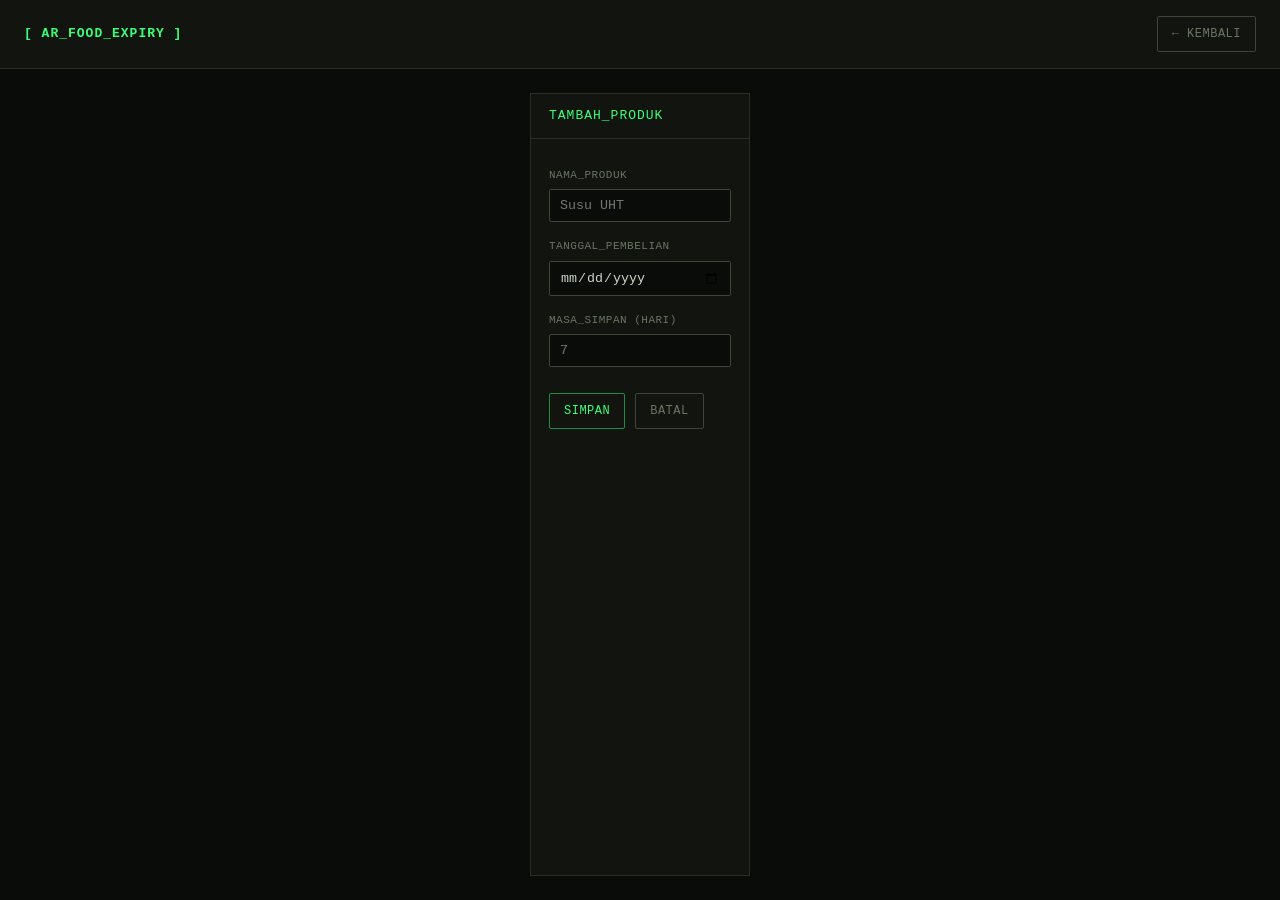
==== add-product.html @ 779e56b1 "Initial commit: dashboard + AR Scanner" ====
<!doctype html>
<html lang="id">
  <head>
    <meta charset="UTF-8" />
    <meta name="viewport" content="width=device-width, initial-scale=1.0" />
    <title>AR Food Expiry Visualizer — Tambah Produk</title>
    <link rel="stylesheet" href="css/style.css" />
  </head>
  <body>
    <div class="terminal-frame">
      <header class="topbar">
        <div class="brand">[ AR_FOOD_EXPIRY ]</div>
        <div class="topbar-actions">
          <a href="index.html" class="btn btn-ghost">← KEMBALI</a>
        </div>
      </header>

      <main class="panel panel-narrow">
        <div class="panel-header">
          <span id="formTitle">TAMBAH_PRODUK</span>
        </div>

        <form id="productForm" class="terminal-form">
          <input type="hidden" id="productId" />

          <label for="namaProduk">NAMA_PRODUK</label>
          <input type="text" id="namaProduk" required placeholder="Susu UHT" />

          <label for="tanggalPembelian">TANGGAL_PEMBELIAN</label>
          <input type="date" id="tanggalPembelian" required />

          <label for="masaSimpan">MASA_SIMPAN (HARI)</label>
          <input
            type="number"
            id="masaSimpan"
            min="1"
            required
            placeholder="7"
          />

          <div class="form-actions">
            <button type="submit" class="btn btn-primary">SIMPAN</button>
            <a href="index.html" class="btn btn-ghost">BATAL</a>
          </div>
        </form>
      </main>
    </div>

    <script src="js/storage.js"></script>
    <script>
      const params = new URLSearchParams(window.location.search);
      const editId = params.get("id");

      if (editId) {
        const product = ProductStorage.getProductById(editId);
        if (product) {
          document.getElementById("formTitle").textContent = "EDIT_PRODUK";
          document.getElementById("productId").value = product.id;
          document.getElementById("namaProduk").value = product.namaProduk;
          document.getElementById("tanggalPembelian").value =
            product.tanggalPembelian;
          document.getElementById("masaSimpan").value = product.masaSimpan;
        }
      }

      document.getElementById("productForm").addEventListener("submit", (e) => {
        e.preventDefault();
        const data = {
          namaProduk: document.getElementById("namaProduk").value.trim(),
          tanggalPembelian: document.getElementById("tanggalPembelian").value,
          masaSimpan: Number(document.getElementById("masaSimpan").value),
          statusManual: "",
        };

        const id = document.getElementById("productId").value;
        if (id) {
          ProductStorage.updateProduct(id, data);
        } else {
          ProductStorage.addProduct(data);
        }
        window.location.href = "index.html";
      });
    </script>
  </body>
</html>
---- css/style.css ----
:root {
  --bg: #0a0c0a;
  --bg-panel: #11140f;
  --bg-elevated: #161a14;
  --border: #2a2f26;
  --border-bright: #3d4536;
  --text: #c9d4c2;
  --text-dim: #6a7563;
  --accent: #39ff7a;
  --accent-dim: #1f8c46;
  --fresh: #39ff14;
  --consume-soon: #ffd400;
  --critical: #ff8c00;
  --expired: #ff3b30;
  --danger: #ff3b30;
  --font-mono: "JetBrains Mono", "Fira Code", "Courier New", monospace;
}

* {
  box-sizing: border-box;
  margin: 0;
  padding: 0;
}

body {
  background: var(--bg);
  color: var(--text);
  font-family: var(--font-mono);
  font-size: 13px;
  line-height: 1.5;
}

.terminal-frame {
  min-height: 100vh;
  display: flex;
  flex-direction: column;
}

.topbar {
  display: flex;
  justify-content: space-between;
  align-items: center;
  padding: 16px 24px;
  border-bottom: 1px solid var(--border);
  background: var(--bg-panel);
}

.brand {
  color: var(--accent);
  letter-spacing: 1px;
  font-weight: 600;
}

.topbar-actions {
  display: flex;
  gap: 10px;
}

.btn {
  font-family: var(--font-mono);
  font-size: 12px;
  letter-spacing: 0.5px;
  padding: 8px 14px;
  border: 1px solid var(--border-bright);
  background: transparent;
  color: var(--text);
  text-decoration: none;
  cursor: pointer;
  border-radius: 2px;
  transition:
    border-color 0.15s,
    color 0.15s;
}

.btn:hover {
  border-color: var(--accent);
  color: var(--accent);
}

.btn-primary {
  border-color: var(--accent-dim);
  color: var(--accent);
}
.btn-primary:hover {
  background: var(--accent-dim);
  color: #061107;
}

.btn-ghost {
  color: var(--text-dim);
}

.panel {
  margin: 24px;
  background: var(--bg-panel);
  border: 1px solid var(--border);
  flex: 1;
}

.panel-narrow {
  max-width: 480px;
  margin: 24px auto;
}

.panel-header {
  display: flex;
  justify-content: space-between;
  padding: 12px 18px;
  border-bottom: 1px solid var(--border);
  color: var(--accent);
  letter-spacing: 1px;
}

.count-badge {
  color: var(--text-dim);
  font-size: 11px;
}

.table-wrap {
  overflow-x: auto;
}

table {
  width: 100%;
  border-collapse: collapse;
}

th {
  text-align: left;
  padding: 10px 18px;
  font-size: 11px;
  color: var(--text-dim);
  border-bottom: 1px solid var(--border);
  letter-spacing: 0.5px;
}

td {
  padding: 10px 18px;
  border-bottom: 1px solid var(--border);
  font-size: 12px;
}

tr:hover {
  background: var(--bg-elevated);
}

.badge {
  font-size: 10px;
  padding: 3px 8px;
  border-radius: 2px;
  letter-spacing: 0.5px;
  display: inline-block;
}

.badge-fresh {
  background: rgba(57, 255, 20, 0.12);
  color: var(--fresh);
  border: 1px solid var(--fresh);
}
.badge-consume_soon {
  background: rgba(255, 212, 0, 0.12);
  color: var(--consume-soon);
  border: 1px solid var(--consume-soon);
}
.badge-critical {
  background: rgba(255, 140, 0, 0.12);
  color: var(--critical);
  border: 1px solid var(--critical);
}
.badge-expired {
  background: rgba(255, 59, 48, 0.12);
  color: var(--expired);
  border: 1px solid var(--expired);
}

.actions-cell {
  display: flex;
  gap: 6px;
}

.btn-mini {
  font-family: var(--font-mono);
  font-size: 10px;
  padding: 4px 8px;
  border: 1px solid var(--border-bright);
  background: transparent;
  color: var(--text-dim);
  cursor: pointer;
  text-decoration: none;
  border-radius: 2px;
}

.btn-mini:hover {
  color: var(--accent);
  border-color: var(--accent);
}
.btn-mini-danger:hover {
  color: var(--danger);
  border-color: var(--danger);
}

.empty-state {
  padding: 40px;
  text-align: center;
  color: var(--text-dim);
}

.statusbar {
  display: flex;
  justify-content: space-between;
  padding: 8px 24px;
  font-size: 11px;
  color: var(--text-dim);
  border-top: 1px solid var(--border);
  background: var(--bg-panel);
}

.terminal-form {
  display: flex;
  flex-direction: column;
  padding: 18px;
  gap: 6px;
}

.terminal-form label {
  font-size: 11px;
  color: var(--text-dim);
  margin-top: 10px;
  letter-spacing: 0.5px;
}

.terminal-form input {
  font-family: var(--font-mono);
  background: var(--bg);
  border: 1px solid var(--border-bright);
  color: var(--text);
  padding: 8px 10px;
  border-radius: 2px;
}

.terminal-form input:focus {
  outline: none;
  border-color: var(--accent);
}

.form-actions {
  display: flex;
  gap: 10px;
  margin-top: 20px;
}

.modal {
  position: fixed;
  inset: 0;
  background: rgba(0, 0, 0, 0.6);
  display: flex;
  align-items: center;
  justify-content: center;
}

.modal-box {
  background: var(--bg-panel);
  border: 1px solid var(--border-bright);
  width: 90%;
  max-width: 420px;
}

.modal-header {
  display: flex;
  justify-content: space-between;
  padding: 12px 16px;
  border-bottom: 1px solid var(--border);
  color: var(--accent);
}

.btn-icon {
  background: none;
  border: none;
  color: var(--text-dim);
  cursor: pointer;
  font-size: 16px;
}

.modal-body {
  padding: 16px;
  font-size: 12px;
}
.modal-body .dim {
  color: var(--text-dim);
}
.modal-body code {
  color: var(--accent);
}

.scanner-body {
  margin: 0;
  overflow: hidden;
  background: var(--bg);
}

.scanner-topbar {
  position: fixed;
  top: 0;
  left: 0;
  right: 0;
  z-index: 20;
  display: flex;
  justify-content: space-between;
  align-items: center;
  padding: 10px 16px;
  background: rgba(10, 12, 10, 0.85);
  border-bottom: 1px solid var(--border);
  backdrop-filter: blur(4px);
}

.btn-sm {
  padding: 6px 10px;
  font-size: 11px;
}

.scanner-info-panel {
  position: fixed;
  bottom: 16px;
  left: 16px;
  right: 16px;
  z-index: 20;
  background: rgba(17, 20, 15, 0.92);
  border: 1px solid var(--border-bright);
  border-radius: 4px;
  padding: 12px 16px;
  backdrop-filter: blur(4px);
}

.info-row {
  display: flex;
  justify-content: space-between;
  padding: 4px 0;
  font-size: 12px;
}

.info-label {
  color: var(--text-dim);
  letter-spacing: 0.5px;
}

.scanner-empty {
  position: fixed;
  inset: 0;
  z-index: 30;
  display: flex;
  flex-direction: column;
  align-items: center;
  justify-content: center;
  gap: 12px;
  background: var(--bg);
  color: var(--text-dim);
  text-align: center;
}
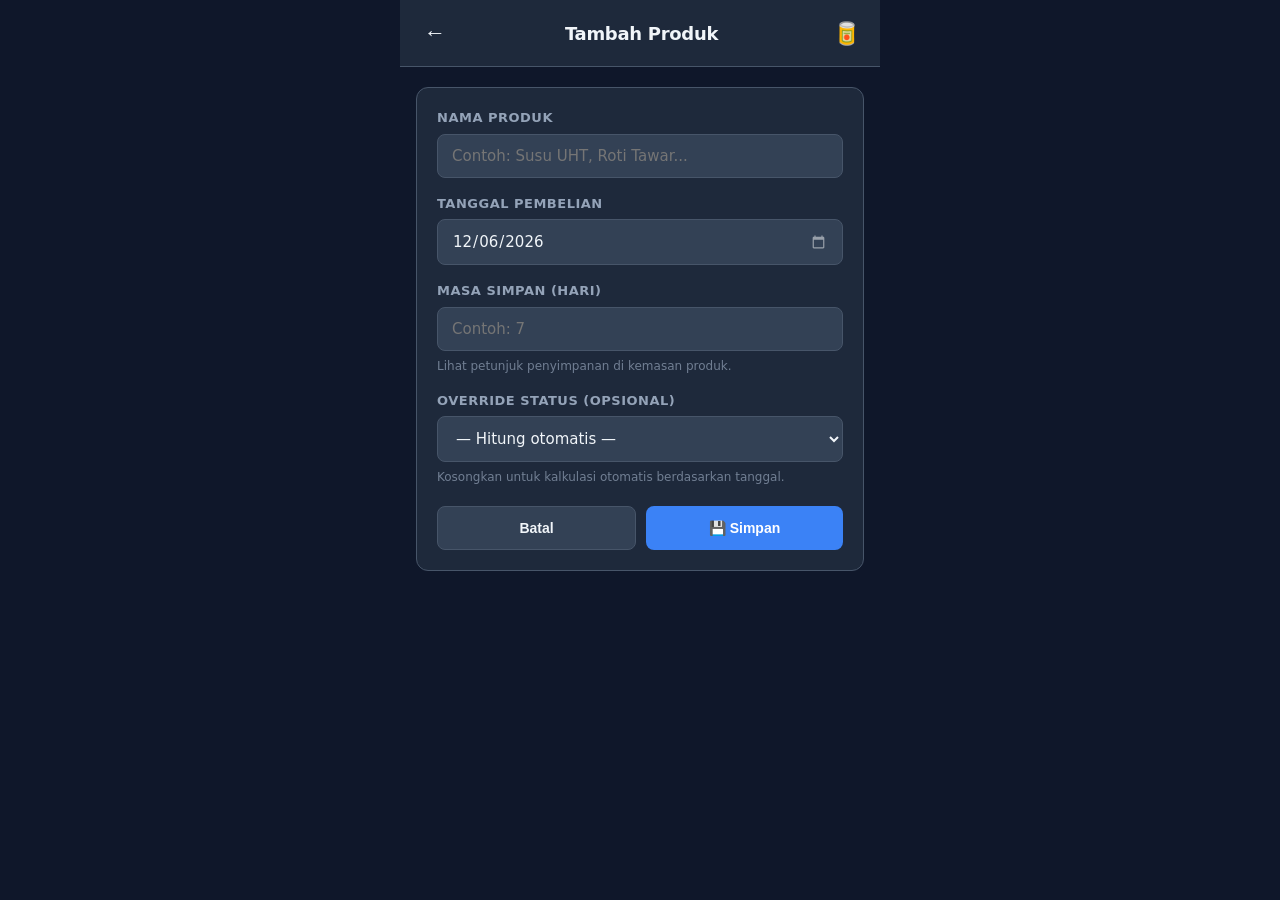
==== commit 50962de5: "first commit" ====
--- a/add-product.html
+++ b/add-product.html
@@ -2,83 +2,229 @@
 <html lang="id">
   <head>
     <meta charset="UTF-8" />
-    <meta name="viewport" content="width=device-width, initial-scale=1.0" />
-    <title>AR Food Expiry Visualizer — Tambah Produk</title>
+    <meta
+      name="viewport"
+      content="width=device-width, initial-scale=1.0, maximum-scale=1.0"
+    />
+    <meta name="theme-color" content="#0f172a" />
+    <title>Tambah Produk — AR Food Expiry</title>
     <link rel="stylesheet" href="css/style.css" />
   </head>
   <body>
-    <div class="terminal-frame">
-      <header class="topbar">
-        <div class="brand">[ AR_FOOD_EXPIRY ]</div>
-        <div class="topbar-actions">
-          <a href="index.html" class="btn btn-ghost">← KEMBALI</a>
+    <div class="app-container">
+      <!-- Header -->
+      <header class="app-header">
+        <button class="btn-back" id="btnBack">←</button>
+        <h1 id="pageTitle">Tambah Produk</h1>
+        <span class="header-icon">🥫</span>
+      </header>
+
+      <main class="main-content">
+        <div class="form-card">
+          <div class="form-group">
+            <label for="namaProduk">Nama Produk</label>
+            <input
+              type="text"
+              id="namaProduk"
+              placeholder="Contoh: Susu UHT, Roti Tawar..."
+              maxlength="60"
+              autocomplete="off"
+              required
+            />
+          </div>
+
+          <div class="form-group">
+            <label for="tanggalPembelian">Tanggal Pembelian</label>
+            <input type="date" id="tanggalPembelian" required />
+          </div>
+
+          <div class="form-group">
+            <label for="masaSimpan">Masa Simpan (hari)</label>
+            <input
+              type="number"
+              id="masaSimpan"
+              placeholder="Contoh: 7"
+              min="1"
+              max="3650"
+              required
+            />
+            <span class="form-hint"
+              >Lihat petunjuk penyimpanan di kemasan produk.</span
+            >
+          </div>
+
+          <div class="form-group">
+            <label for="statusManual">Override Status (opsional)</label>
+            <select id="statusManual">
+              <option value="">— Hitung otomatis —</option>
+              <option value="fresh">✅ Fresh</option>
+              <option value="consume-soon">⚠️ Consume Soon</option>
+              <option value="critical">🚨 Critical</option>
+              <option value="expired">💀 Expired</option>
+            </select>
+            <span class="form-hint"
+              >Kosongkan untuk kalkulasi otomatis berdasarkan tanggal.</span
+            >
+          </div>
+
+          <div class="form-actions">
+            <button class="btn btn-secondary" id="btnCancel" type="button">
+              Batal
+            </button>
+            <button class="btn btn-primary" id="btnSave" type="button">
+              💾 Simpan
+            </button>
+          </div>
         </div>
-      </header>
-
-      <main class="panel panel-narrow">
-        <div class="panel-header">
-          <span id="formTitle">TAMBAH_PRODUK</span>
+
+        <!-- Marker Preview (shown after save) -->
+        <div id="markerPreviewSection" style="display: none; margin-top: 20px">
+          <p class="section-heading" style="margin-bottom: 12px">
+            Marker Berhasil Dibuat
+          </p>
+          <div class="marker-preview-card">
+            <h3>Cetak & tempel ke produk Anda</h3>
+            <canvas id="generatedMarker" width="300" height="300"></canvas>
+            <p class="marker-id-display">
+              Marker ID: <span id="generatedMarkerId"></span>
+            </p>
+            <button
+              class="btn btn-primary"
+              id="btnDownloadNewMarker"
+              style="margin-top: 14px; width: 100%"
+            >
+              ⬇️ Download Marker
+            </button>
+            <a
+              href="index.html"
+              class="btn btn-secondary"
+              style="margin-top: 8px; width: 100%; display: flex"
+            >
+              ← Kembali ke Dashboard
+            </a>
+          </div>
         </div>
-
-        <form id="productForm" class="terminal-form">
-          <input type="hidden" id="productId" />
-
-          <label for="namaProduk">NAMA_PRODUK</label>
-          <input type="text" id="namaProduk" required placeholder="Susu UHT" />
-
-          <label for="tanggalPembelian">TANGGAL_PEMBELIAN</label>
-          <input type="date" id="tanggalPembelian" required />
-
-          <label for="masaSimpan">MASA_SIMPAN (HARI)</label>
-          <input
-            type="number"
-            id="masaSimpan"
-            min="1"
-            required
-            placeholder="7"
-          />
-
-          <div class="form-actions">
-            <button type="submit" class="btn btn-primary">SIMPAN</button>
-            <a href="index.html" class="btn btn-ghost">BATAL</a>
-          </div>
-        </form>
       </main>
     </div>
 
+    <!-- Toast -->
+    <div class="toast-container" id="toastContainer"></div>
+
     <script src="js/storage.js"></script>
+    <script src="js/expiry.js"></script>
+    <script src="js/marker.js"></script>
     <script>
-      const params = new URLSearchParams(window.location.search);
-      const editId = params.get("id");
-
-      if (editId) {
-        const product = ProductStorage.getProductById(editId);
-        if (product) {
-          document.getElementById("formTitle").textContent = "EDIT_PRODUK";
-          document.getElementById("productId").value = product.id;
-          document.getElementById("namaProduk").value = product.namaProduk;
-          document.getElementById("tanggalPembelian").value =
-            product.tanggalPembelian;
-          document.getElementById("masaSimpan").value = product.masaSimpan;
+      document.addEventListener("DOMContentLoaded", () => {
+        // ─── State ─────────────────────────────────────────────────
+        const params = new URLSearchParams(window.location.search);
+        const editId = params.get("edit");
+        const isEdit = Boolean(editId);
+
+        // ─── DOM ───────────────────────────────────────────────────
+        const pageTitle = document.getElementById("pageTitle");
+        const namaProduk = document.getElementById("namaProduk");
+        const tglBeli = document.getElementById("tanggalPembelian");
+        const masaSimpan = document.getElementById("masaSimpan");
+        const statusM = document.getElementById("statusManual");
+        const btnSave = document.getElementById("btnSave");
+        const btnCancel = document.getElementById("btnCancel");
+        const btnBack = document.getElementById("btnBack");
+        const toastCont = document.getElementById("toastContainer");
+
+        const markerSection = document.getElementById("markerPreviewSection");
+        const markerCanvas = document.getElementById("generatedMarker");
+        const markerIdEl = document.getElementById("generatedMarkerId");
+        const btnDlMarker = document.getElementById("btnDownloadNewMarker");
+
+        // ─── Populate on Edit ──────────────────────────────────────
+        if (isEdit) {
+          pageTitle.textContent = "Edit Produk";
+          const p = Storage.getById(editId);
+          if (p) {
+            namaProduk.value = p.namaProduk;
+            tglBeli.value = p.tanggalPembelian;
+            masaSimpan.value = p.masaSimpan;
+            statusM.value = p.statusManual || "";
+          } else {
+            showToast("Produk tidak ditemukan", "error");
+            setTimeout(() => (window.location.href = "index.html"), 1500);
+          }
+        } else {
+          // Default purchase date to today
+          tglBeli.value = new Date().toISOString().split("T")[0];
         }
-      }
-
-      document.getElementById("productForm").addEventListener("submit", (e) => {
-        e.preventDefault();
-        const data = {
-          namaProduk: document.getElementById("namaProduk").value.trim(),
-          tanggalPembelian: document.getElementById("tanggalPembelian").value,
-          masaSimpan: Number(document.getElementById("masaSimpan").value),
-          statusManual: "",
-        };
-
-        const id = document.getElementById("productId").value;
-        if (id) {
-          ProductStorage.updateProduct(id, data);
-        } else {
-          ProductStorage.addProduct(data);
+
+        // ─── Save Handler ──────────────────────────────────────────
+        btnSave.addEventListener("click", () => {
+          // Validate
+          if (!namaProduk.value.trim()) {
+            showToast("Nama produk wajib diisi", "error");
+            namaProduk.focus();
+            return;
+          }
+          if (!tglBeli.value) {
+            showToast("Tanggal pembelian wajib diisi", "error");
+            tglBeli.focus();
+            return;
+          }
+          if (!masaSimpan.value || parseInt(masaSimpan.value) < 1) {
+            showToast("Masa simpan minimal 1 hari", "error");
+            masaSimpan.focus();
+            return;
+          }
+
+          const data = {
+            namaProduk: namaProduk.value,
+            tanggalPembelian: tglBeli.value,
+            masaSimpan: masaSimpan.value,
+            statusManual: statusM.value,
+          };
+
+          let saved;
+          if (isEdit) {
+            saved = Storage.update(editId, data);
+            showToast("Produk diperbarui ✓", "success");
+            setTimeout(() => (window.location.href = "index.html"), 1200);
+          } else {
+            saved = Storage.add(data);
+            showToast("Produk disimpan ✓", "success");
+            // Show marker preview
+            showMarkerPreview(saved.markerId);
+            btnSave.disabled = true;
+          }
+        });
+
+        // ─── Marker Preview ────────────────────────────────────────
+        function showMarkerPreview(markerId) {
+          Marker.generate(markerId, markerCanvas);
+          markerIdEl.textContent = markerId;
+          markerSection.style.display = "block";
+          markerSection.scrollIntoView({behavior: "smooth", block: "start"});
+
+          btnDlMarker.addEventListener("click", () => {
+            Marker.download(markerCanvas, markerId);
+            showToast("Marker diunduh!", "success");
+          });
         }
-        window.location.href = "index.html";
+
+        // ─── Navigation ────────────────────────────────────────────
+        btnCancel.addEventListener(
+          "click",
+          () => (window.location.href = "index.html"),
+        );
+        btnBack.addEventListener(
+          "click",
+          () => (window.location.href = "index.html"),
+        );
+
+        // ─── Toast ─────────────────────────────────────────────────
+        function showToast(message, type = "success") {
+          const toast = document.createElement("div");
+          toast.className = `toast ${type}`;
+          toast.textContent = message;
+          toastCont.appendChild(toast);
+          setTimeout(() => toast.remove(), 3000);
+        }
       });
     </script>
   </body>
--- a/css/style.css
+++ b/css/style.css
@@ -1,358 +1,664 @@
+/* ============================================
+   AR Food Expiry Visualizer — Global Styles
+   ============================================ */
+
 :root {
-  --bg: #0a0c0a;
-  --bg-panel: #11140f;
-  --bg-elevated: #161a14;
-  --border: #2a2f26;
-  --border-bright: #3d4536;
-  --text: #c9d4c2;
-  --text-dim: #6a7563;
-  --accent: #39ff7a;
-  --accent-dim: #1f8c46;
-  --fresh: #39ff14;
-  --consume-soon: #ffd400;
-  --critical: #ff8c00;
-  --expired: #ff3b30;
-  --danger: #ff3b30;
-  --font-mono: "JetBrains Mono", "Fira Code", "Courier New", monospace;
+  --fresh: #22c55e;
+  --consume-soon: #eab308;
+  --critical: #f97316;
+  --expired: #ef4444;
+  --bg: #0f172a;
+  --surface: #1e293b;
+  --surface-2: #334155;
+  --text: #f1f5f9;
+  --text-muted: #94a3b8;
+  --border: #475569;
+  --radius: 12px;
+  --radius-sm: 8px;
+  --transition: 0.2s ease;
 }
 
 * {
-  box-sizing: border-box;
   margin: 0;
   padding: 0;
-}
-
+  box-sizing: border-box;
+}
+
+html,
 body {
+  height: 100%;
+  font-family:
+    "Segoe UI",
+    system-ui,
+    -apple-system,
+    sans-serif;
   background: var(--bg);
   color: var(--text);
-  font-family: var(--font-mono);
-  font-size: 13px;
+  font-size: 16px;
   line-height: 1.5;
 }
 
-.terminal-frame {
+/* ============ LAYOUT ============ */
+
+.app-container {
+  max-width: 480px;
+  margin: 0 auto;
   min-height: 100vh;
   display: flex;
   flex-direction: column;
 }
 
-.topbar {
-  display: flex;
+/* ============ HEADER ============ */
+
+.app-header {
+  background: var(--surface);
+  padding: 16px 20px;
+  border-bottom: 1px solid var(--border);
+  display: flex;
+  align-items: center;
   justify-content: space-between;
-  align-items: center;
-  padding: 16px 24px;
-  border-bottom: 1px solid var(--border);
-  background: var(--bg-panel);
-}
-
-.brand {
-  color: var(--accent);
-  letter-spacing: 1px;
+  position: sticky;
+  top: 0;
+  z-index: 100;
+}
+
+.app-header h1 {
+  font-size: 18px;
+  font-weight: 700;
+  letter-spacing: -0.3px;
+}
+
+.app-header .header-icon {
+  font-size: 22px;
+}
+
+.btn-back {
+  background: none;
+  border: none;
+  color: var(--text);
+  font-size: 22px;
+  cursor: pointer;
+  padding: 4px;
+  display: flex;
+  align-items: center;
+}
+
+/* ============ MAIN CONTENT ============ */
+
+.main-content {
+  flex: 1;
+  padding: 20px 16px;
+  overflow-y: auto;
+}
+
+/* ============ STATS BAR ============ */
+
+.stats-bar {
+  display: grid;
+  grid-template-columns: repeat(4, 1fr);
+  gap: 8px;
+  margin-bottom: 20px;
+}
+
+.stat-card {
+  background: var(--surface);
+  border-radius: var(--radius-sm);
+  padding: 10px 8px;
+  text-align: center;
+  border: 1px solid var(--border);
+}
+
+.stat-card .stat-num {
+  font-size: 22px;
+  font-weight: 700;
+  line-height: 1;
+}
+
+.stat-card .stat-label {
+  font-size: 10px;
+  color: var(--text-muted);
+  margin-top: 4px;
+  text-transform: uppercase;
+  letter-spacing: 0.5px;
+}
+
+.stat-card.fresh .stat-num {
+  color: var(--fresh);
+}
+.stat-card.soon .stat-num {
+  color: var(--consume-soon);
+}
+.stat-card.critical .stat-num {
+  color: var(--critical);
+}
+.stat-card.expired .stat-num {
+  color: var(--expired);
+}
+
+/* ============ ACTION BUTTONS ============ */
+
+.action-bar {
+  display: flex;
+  gap: 10px;
+  margin-bottom: 20px;
+}
+
+.btn {
+  display: inline-flex;
+  align-items: center;
+  justify-content: center;
+  gap: 6px;
+  padding: 10px 16px;
+  border-radius: var(--radius-sm);
+  border: none;
+  font-size: 14px;
   font-weight: 600;
-}
-
-.topbar-actions {
-  display: flex;
-  gap: 10px;
-}
-
-.btn {
-  font-family: var(--font-mono);
-  font-size: 12px;
-  letter-spacing: 0.5px;
-  padding: 8px 14px;
-  border: 1px solid var(--border-bright);
+  cursor: pointer;
+  transition: all var(--transition);
+  text-decoration: none;
+  white-space: nowrap;
+}
+
+.btn:active {
+  transform: scale(0.97);
+}
+
+.btn-primary {
+  background: #3b82f6;
+  color: #fff;
+  flex: 1;
+}
+
+.btn-primary:hover {
+  background: #2563eb;
+}
+
+.btn-ar {
+  background: linear-gradient(135deg, #6366f1, #8b5cf6);
+  color: #fff;
+  flex: 1;
+}
+
+.btn-ar:hover {
+  background: linear-gradient(135deg, #4f46e5, #7c3aed);
+}
+
+.btn-secondary {
+  background: var(--surface-2);
+  color: var(--text);
+  border: 1px solid var(--border);
+}
+
+.btn-secondary:hover {
+  background: var(--border);
+}
+
+.btn-danger {
   background: transparent;
-  color: var(--text);
-  text-decoration: none;
-  cursor: pointer;
-  border-radius: 2px;
-  transition:
-    border-color 0.15s,
-    color 0.15s;
-}
-
-.btn:hover {
-  border-color: var(--accent);
-  color: var(--accent);
-}
-
-.btn-primary {
-  border-color: var(--accent-dim);
-  color: var(--accent);
-}
-.btn-primary:hover {
-  background: var(--accent-dim);
-  color: #061107;
-}
-
-.btn-ghost {
-  color: var(--text-dim);
-}
-
-.panel {
-  margin: 24px;
-  background: var(--bg-panel);
-  border: 1px solid var(--border);
-  flex: 1;
-}
-
-.panel-narrow {
-  max-width: 480px;
-  margin: 24px auto;
-}
-
-.panel-header {
-  display: flex;
-  justify-content: space-between;
-  padding: 12px 18px;
-  border-bottom: 1px solid var(--border);
-  color: var(--accent);
-  letter-spacing: 1px;
-}
-
-.count-badge {
-  color: var(--text-dim);
-  font-size: 11px;
-}
-
-.table-wrap {
-  overflow-x: auto;
-}
-
-table {
-  width: 100%;
-  border-collapse: collapse;
-}
-
-th {
-  text-align: left;
-  padding: 10px 18px;
-  font-size: 11px;
-  color: var(--text-dim);
-  border-bottom: 1px solid var(--border);
-  letter-spacing: 0.5px;
-}
-
-td {
-  padding: 10px 18px;
-  border-bottom: 1px solid var(--border);
-  font-size: 12px;
-}
-
-tr:hover {
-  background: var(--bg-elevated);
-}
-
-.badge {
-  font-size: 10px;
-  padding: 3px 8px;
-  border-radius: 2px;
-  letter-spacing: 0.5px;
-  display: inline-block;
-}
-
-.badge-fresh {
-  background: rgba(57, 255, 20, 0.12);
-  color: var(--fresh);
-  border: 1px solid var(--fresh);
-}
-.badge-consume_soon {
-  background: rgba(255, 212, 0, 0.12);
-  color: var(--consume-soon);
-  border: 1px solid var(--consume-soon);
-}
-.badge-critical {
-  background: rgba(255, 140, 0, 0.12);
-  color: var(--critical);
-  border: 1px solid var(--critical);
-}
-.badge-expired {
-  background: rgba(255, 59, 48, 0.12);
   color: var(--expired);
   border: 1px solid var(--expired);
 }
 
-.actions-cell {
-  display: flex;
+.btn-danger:hover {
+  background: var(--expired);
+  color: #fff;
+}
+
+.btn-sm {
+  padding: 6px 10px;
+  font-size: 12px;
+  border-radius: 6px;
+}
+
+.btn-icon {
+  padding: 6px;
+  border-radius: 6px;
+  background: var(--surface-2);
+  border: 1px solid var(--border);
+  color: var(--text);
+  cursor: pointer;
+  font-size: 16px;
+  transition: all var(--transition);
+}
+
+.btn-icon:hover {
+  background: var(--border);
+}
+
+/* ============ SECTION HEADING ============ */
+
+.section-heading {
+  font-size: 13px;
+  font-weight: 600;
+  color: var(--text-muted);
+  text-transform: uppercase;
+  letter-spacing: 0.8px;
+  margin-bottom: 12px;
+}
+
+/* ============ PRODUCT LIST ============ */
+
+.product-list {
+  display: flex;
+  flex-direction: column;
+  gap: 12px;
+}
+
+.product-card {
+  background: var(--surface);
+  border-radius: var(--radius);
+  border: 1px solid var(--border);
+  overflow: hidden;
+  transition: all var(--transition);
+}
+
+.product-card:hover {
+  border-color: var(--surface-2);
+  transform: translateY(-1px);
+  box-shadow: 0 4px 20px rgba(0, 0, 0, 0.3);
+}
+
+.product-card-header {
+  display: flex;
+  align-items: center;
+  padding: 14px 16px;
+  gap: 12px;
+}
+
+.status-indicator {
+  width: 44px;
+  height: 44px;
+  border-radius: 10px;
+  display: flex;
+  align-items: center;
+  justify-content: center;
+  font-size: 20px;
+  flex-shrink: 0;
+}
+
+.status-indicator.fresh {
+  background: rgba(34, 197, 94, 0.15);
+}
+.status-indicator.consume-soon {
+  background: rgba(234, 179, 8, 0.15);
+}
+.status-indicator.critical {
+  background: rgba(249, 115, 22, 0.15);
+}
+.status-indicator.expired {
+  background: rgba(239, 68, 68, 0.15);
+}
+
+.product-info {
+  flex: 1;
+  min-width: 0;
+}
+
+.product-name {
+  font-size: 16px;
+  font-weight: 600;
+  white-space: nowrap;
+  overflow: hidden;
+  text-overflow: ellipsis;
+}
+
+.product-meta {
+  font-size: 12px;
+  color: var(--text-muted);
+  margin-top: 2px;
+}
+
+.status-badge {
+  display: inline-flex;
+  align-items: center;
+  padding: 3px 8px;
+  border-radius: 20px;
+  font-size: 11px;
+  font-weight: 600;
+  text-transform: uppercase;
+  letter-spacing: 0.5px;
+}
+
+.status-badge.fresh {
+  background: rgba(34, 197, 94, 0.2);
+  color: var(--fresh);
+}
+.status-badge.consume-soon {
+  background: rgba(234, 179, 8, 0.2);
+  color: var(--consume-soon);
+}
+.status-badge.critical {
+  background: rgba(249, 115, 22, 0.2);
+  color: var(--critical);
+}
+.status-badge.expired {
+  background: rgba(239, 68, 68, 0.2);
+  color: var(--expired);
+}
+
+.product-card-body {
+  padding: 0 16px 14px;
+}
+
+.product-detail-row {
+  display: flex;
+  justify-content: space-between;
+  font-size: 13px;
+  padding: 3px 0;
+}
+
+.product-detail-row .detail-label {
+  color: var(--text-muted);
+}
+
+.product-detail-row .detail-value {
+  font-weight: 500;
+}
+
+.freshness-bar-wrap {
+  margin: 10px 0;
+}
+
+.freshness-bar-bg {
+  background: var(--surface-2);
+  border-radius: 10px;
+  height: 6px;
+  overflow: hidden;
+}
+
+.freshness-bar-fill {
+  height: 100%;
+  border-radius: 10px;
+  transition: width 0.4s ease;
+}
+
+.freshness-bar-fill.fresh {
+  background: var(--fresh);
+}
+.freshness-bar-fill.consume-soon {
+  background: var(--consume-soon);
+}
+.freshness-bar-fill.critical {
+  background: var(--critical);
+}
+.freshness-bar-fill.expired {
+  background: var(--expired);
+}
+
+.product-actions {
+  display: flex;
+  gap: 8px;
+  margin-top: 12px;
+}
+
+/* ============ EMPTY STATE ============ */
+
+.empty-state {
+  display: flex;
+  flex-direction: column;
+  align-items: center;
+  justify-content: center;
+  padding: 60px 20px;
+  text-align: center;
+  gap: 12px;
+}
+
+.empty-state .empty-icon {
+  font-size: 56px;
+  opacity: 0.4;
+}
+
+.empty-state h3 {
+  font-size: 18px;
+  font-weight: 600;
+  color: var(--text-muted);
+}
+
+.empty-state p {
+  font-size: 14px;
+  color: var(--text-muted);
+  opacity: 0.7;
+}
+
+/* ============ FORM PAGE ============ */
+
+.form-card {
+  background: var(--surface);
+  border-radius: var(--radius);
+  border: 1px solid var(--border);
+  padding: 20px;
+  display: flex;
+  flex-direction: column;
+  gap: 16px;
+}
+
+.form-group {
+  display: flex;
+  flex-direction: column;
   gap: 6px;
 }
 
-.btn-mini {
-  font-family: var(--font-mono);
-  font-size: 10px;
-  padding: 4px 8px;
-  border: 1px solid var(--border-bright);
-  background: transparent;
-  color: var(--text-dim);
+.form-group label {
+  font-size: 13px;
+  font-weight: 600;
+  color: var(--text-muted);
+  text-transform: uppercase;
+  letter-spacing: 0.5px;
+}
+
+.form-group input,
+.form-group select,
+.form-group textarea {
+  background: var(--surface-2);
+  border: 1px solid var(--border);
+  border-radius: var(--radius-sm);
+  padding: 12px 14px;
+  color: var(--text);
+  font-size: 15px;
+  font-family: inherit;
+  transition: border-color var(--transition);
+  outline: none;
+  --webkit-appearance: none;
+}
+
+.form-group input:focus,
+.form-group select:focus,
+.form-group textarea:focus {
+  border-color: #3b82f6;
+  box-shadow: 0 0 0 3px rgba(59, 130, 246, 0.15);
+}
+
+.form-group input[type="date"]::-webkit-calendar-picker-indicator {
+  filter: invert(1);
+  opacity: 0.5;
   cursor: pointer;
-  text-decoration: none;
-  border-radius: 2px;
-}
-
-.btn-mini:hover {
-  color: var(--accent);
-  border-color: var(--accent);
-}
-.btn-mini-danger:hover {
-  color: var(--danger);
-  border-color: var(--danger);
-}
-
-.empty-state {
-  padding: 40px;
+}
+
+.form-hint {
+  font-size: 12px;
+  color: var(--text-muted);
+  opacity: 0.7;
+}
+
+.form-actions {
+  display: flex;
+  gap: 10px;
+  margin-top: 4px;
+}
+
+.form-actions .btn {
+  flex: 1;
+  padding: 13px;
+}
+
+/* ============ MARKER PREVIEW ============ */
+
+.marker-preview-card {
+  background: var(--surface);
+  border-radius: var(--radius);
+  border: 1px solid var(--border);
+  padding: 20px;
   text-align: center;
-  color: var(--text-dim);
-}
-
-.statusbar {
-  display: flex;
-  justify-content: space-between;
-  padding: 8px 24px;
-  font-size: 11px;
-  color: var(--text-dim);
-  border-top: 1px solid var(--border);
-  background: var(--bg-panel);
-}
-
-.terminal-form {
-  display: flex;
-  flex-direction: column;
-  padding: 18px;
-  gap: 6px;
-}
-
-.terminal-form label {
-  font-size: 11px;
-  color: var(--text-dim);
-  margin-top: 10px;
-  letter-spacing: 0.5px;
-}
-
-.terminal-form input {
-  font-family: var(--font-mono);
-  background: var(--bg);
-  border: 1px solid var(--border-bright);
+}
+
+.marker-preview-card h3 {
+  font-size: 15px;
+  margin-bottom: 16px;
+  color: var(--text-muted);
+}
+
+#markerCanvas {
+  border-radius: 8px;
+  border: 4px solid white;
+  max-width: 200px;
+  display: block;
+  margin: 0 auto;
+}
+
+.marker-id-display {
+  font-size: 13px;
+  color: var(--text-muted);
+  margin-top: 12px;
+}
+
+.marker-id-display span {
   color: var(--text);
-  padding: 8px 10px;
-  border-radius: 2px;
-}
-
-.terminal-form input:focus {
-  outline: none;
-  border-color: var(--accent);
-}
-
-.form-actions {
-  display: flex;
-  gap: 10px;
-  margin-top: 20px;
-}
-
-.modal {
+  font-weight: 600;
+  font-family: monospace;
+}
+
+/* ============ MODAL ============ */
+
+.modal-overlay {
+  display: none;
   position: fixed;
   inset: 0;
-  background: rgba(0, 0, 0, 0.6);
-  display: flex;
+  background: rgba(0, 0, 0, 0.7);
+  backdrop-filter: blur(4px);
+  z-index: 200;
   align-items: center;
   justify-content: center;
-}
-
-.modal-box {
-  background: var(--bg-panel);
-  border: 1px solid var(--border-bright);
-  width: 90%;
-  max-width: 420px;
-}
-
-.modal-header {
-  display: flex;
-  justify-content: space-between;
-  padding: 12px 16px;
-  border-bottom: 1px solid var(--border);
-  color: var(--accent);
-}
-
-.btn-icon {
-  background: none;
-  border: none;
-  color: var(--text-dim);
-  cursor: pointer;
-  font-size: 16px;
-}
-
-.modal-body {
-  padding: 16px;
-  font-size: 12px;
-}
-.modal-body .dim {
-  color: var(--text-dim);
-}
-.modal-body code {
-  color: var(--accent);
-}
-
-.scanner-body {
-  margin: 0;
-  overflow: hidden;
-  background: var(--bg);
-}
-
-.scanner-topbar {
+  padding: 20px;
+}
+
+.modal-overlay.active {
+  display: flex;
+}
+
+.modal {
+  background: var(--surface);
+  border-radius: var(--radius);
+  border: 1px solid var(--border);
+  padding: 24px;
+  width: 100%;
+  max-width: 360px;
+  display: flex;
+  flex-direction: column;
+  gap: 16px;
+}
+
+.modal h2 {
+  font-size: 17px;
+  font-weight: 700;
+}
+
+.modal p {
+  font-size: 14px;
+  color: var(--text-muted);
+}
+
+.modal-actions {
+  display: flex;
+  gap: 10px;
+}
+
+.modal-actions .btn {
+  flex: 1;
+}
+
+/* ============ TOAST ============ */
+
+.toast-container {
   position: fixed;
-  top: 0;
-  left: 0;
-  right: 0;
-  z-index: 20;
-  display: flex;
-  justify-content: space-between;
-  align-items: center;
-  padding: 10px 16px;
-  background: rgba(10, 12, 10, 0.85);
-  border-bottom: 1px solid var(--border);
-  backdrop-filter: blur(4px);
-}
-
-.btn-sm {
-  padding: 6px 10px;
-  font-size: 11px;
-}
-
-.scanner-info-panel {
-  position: fixed;
-  bottom: 16px;
-  left: 16px;
-  right: 16px;
-  z-index: 20;
-  background: rgba(17, 20, 15, 0.92);
-  border: 1px solid var(--border-bright);
+  bottom: 24px;
+  left: 50%;
+  transform: translateX(-50%);
+  z-index: 300;
+  display: flex;
+  flex-direction: column;
+  align-items: center;
+  gap: 8px;
+  pointer-events: none;
+}
+
+.toast {
+  background: var(--surface-2);
+  color: var(--text);
+  padding: 12px 20px;
+  border-radius: 100px;
+  font-size: 14px;
+  font-weight: 500;
+  border: 1px solid var(--border);
+  box-shadow: 0 4px 20px rgba(0, 0, 0, 0.4);
+  animation:
+    toastIn 0.3s ease,
+    toastOut 0.3s ease 2.5s forwards;
+  white-space: nowrap;
+}
+
+.toast.success {
+  border-color: var(--fresh);
+  color: var(--fresh);
+}
+.toast.error {
+  border-color: var(--expired);
+  color: var(--expired);
+}
+.toast.warning {
+  border-color: var(--consume-soon);
+  color: var(--consume-soon);
+}
+
+@keyframes toastIn {
+  from {
+    opacity: 0;
+    transform: translateY(12px);
+  }
+  to {
+    opacity: 1;
+    transform: translateY(0);
+  }
+}
+
+@keyframes toastOut {
+  from {
+    opacity: 1;
+  }
+  to {
+    opacity: 0;
+  }
+}
+
+/* ============ SCROLLBAR ============ */
+
+::-webkit-scrollbar {
+  width: 4px;
+}
+::-webkit-scrollbar-track {
+  background: transparent;
+}
+::-webkit-scrollbar-thumb {
+  background: var(--border);
   border-radius: 4px;
-  padding: 12px 16px;
-  backdrop-filter: blur(4px);
-}
-
-.info-row {
-  display: flex;
-  justify-content: space-between;
-  padding: 4px 0;
-  font-size: 12px;
-}
-
-.info-label {
-  color: var(--text-dim);
-  letter-spacing: 0.5px;
-}
-
-.scanner-empty {
-  position: fixed;
-  inset: 0;
-  z-index: 30;
-  display: flex;
-  flex-direction: column;
-  align-items: center;
-  justify-content: center;
-  gap: 12px;
-  background: var(--bg);
-  color: var(--text-dim);
-  text-align: center;
-}
+}
+
+/* ============ RESPONSIVE ============ */
+
+@media (max-width: 360px) {
+  .stats-bar {
+    grid-template-columns: repeat(2, 1fr);
+  }
+  .stat-card .stat-num {
+    font-size: 18px;
+  }
+}
